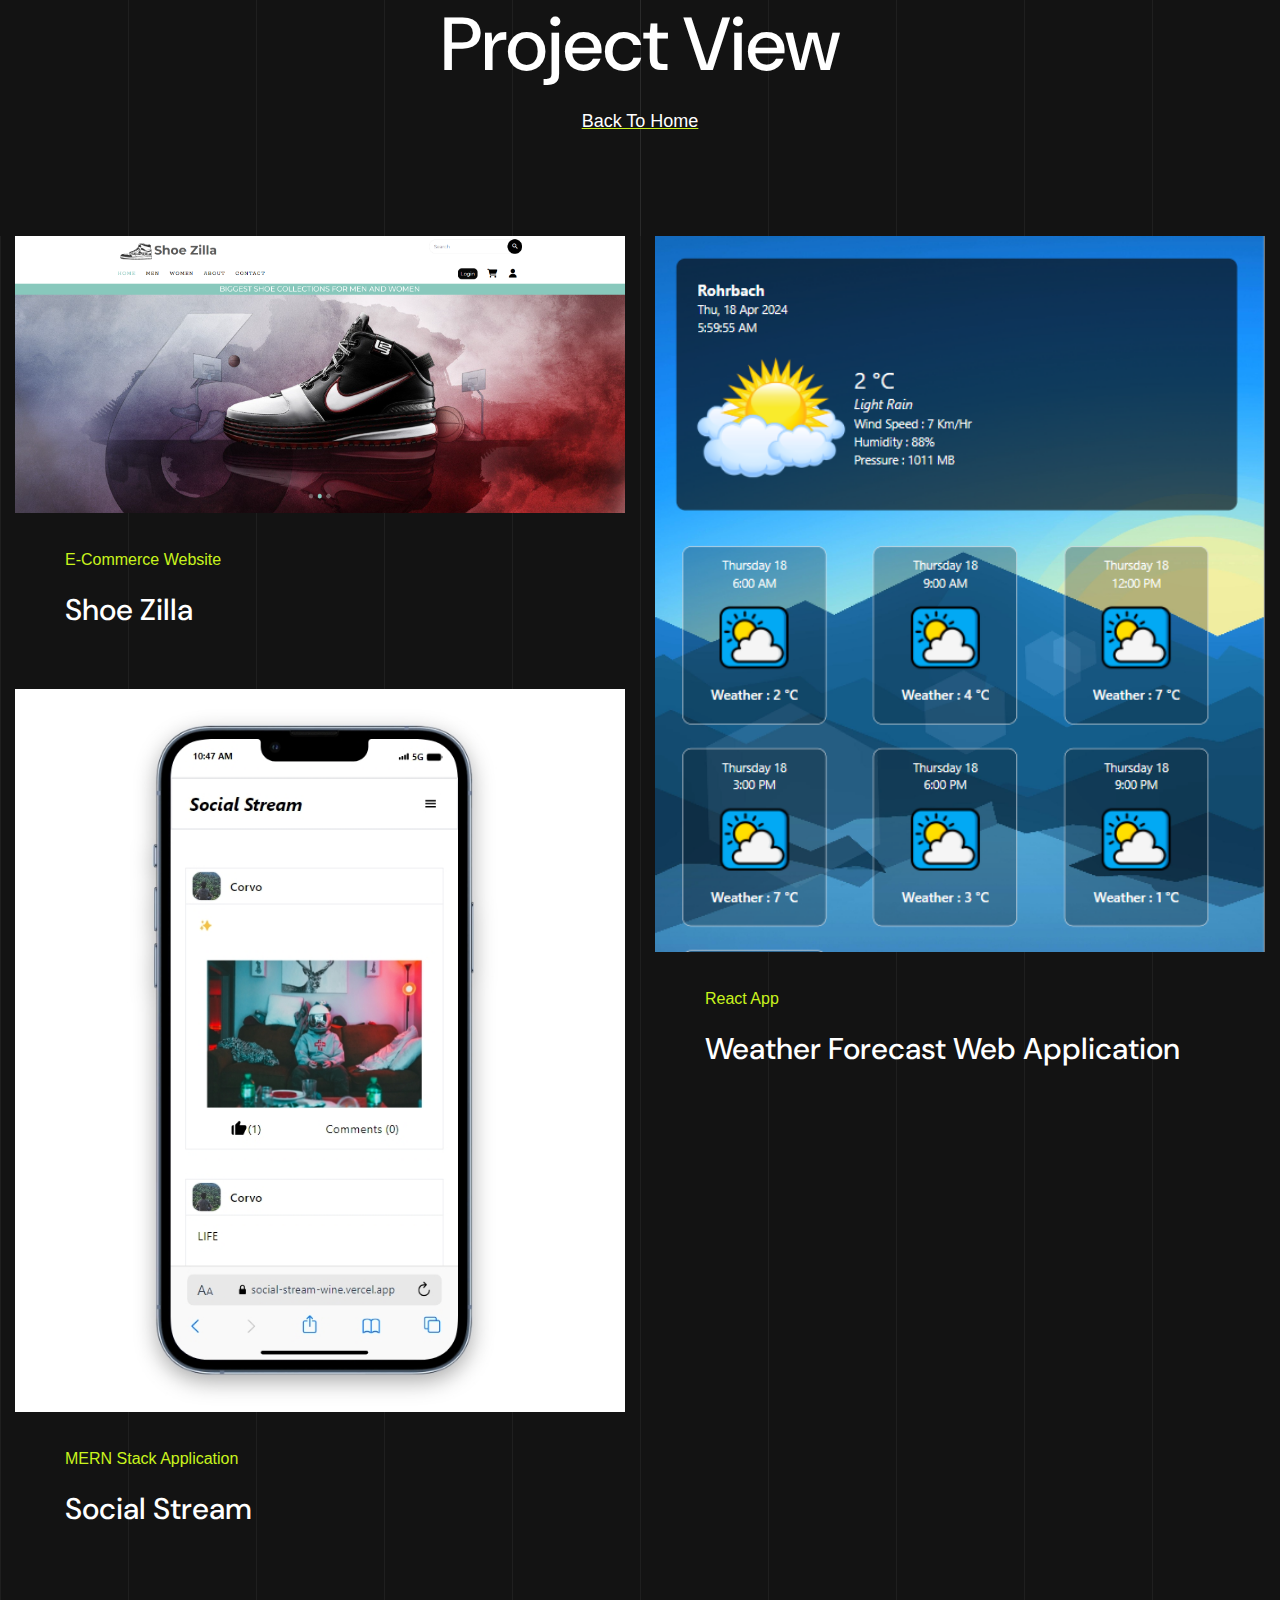
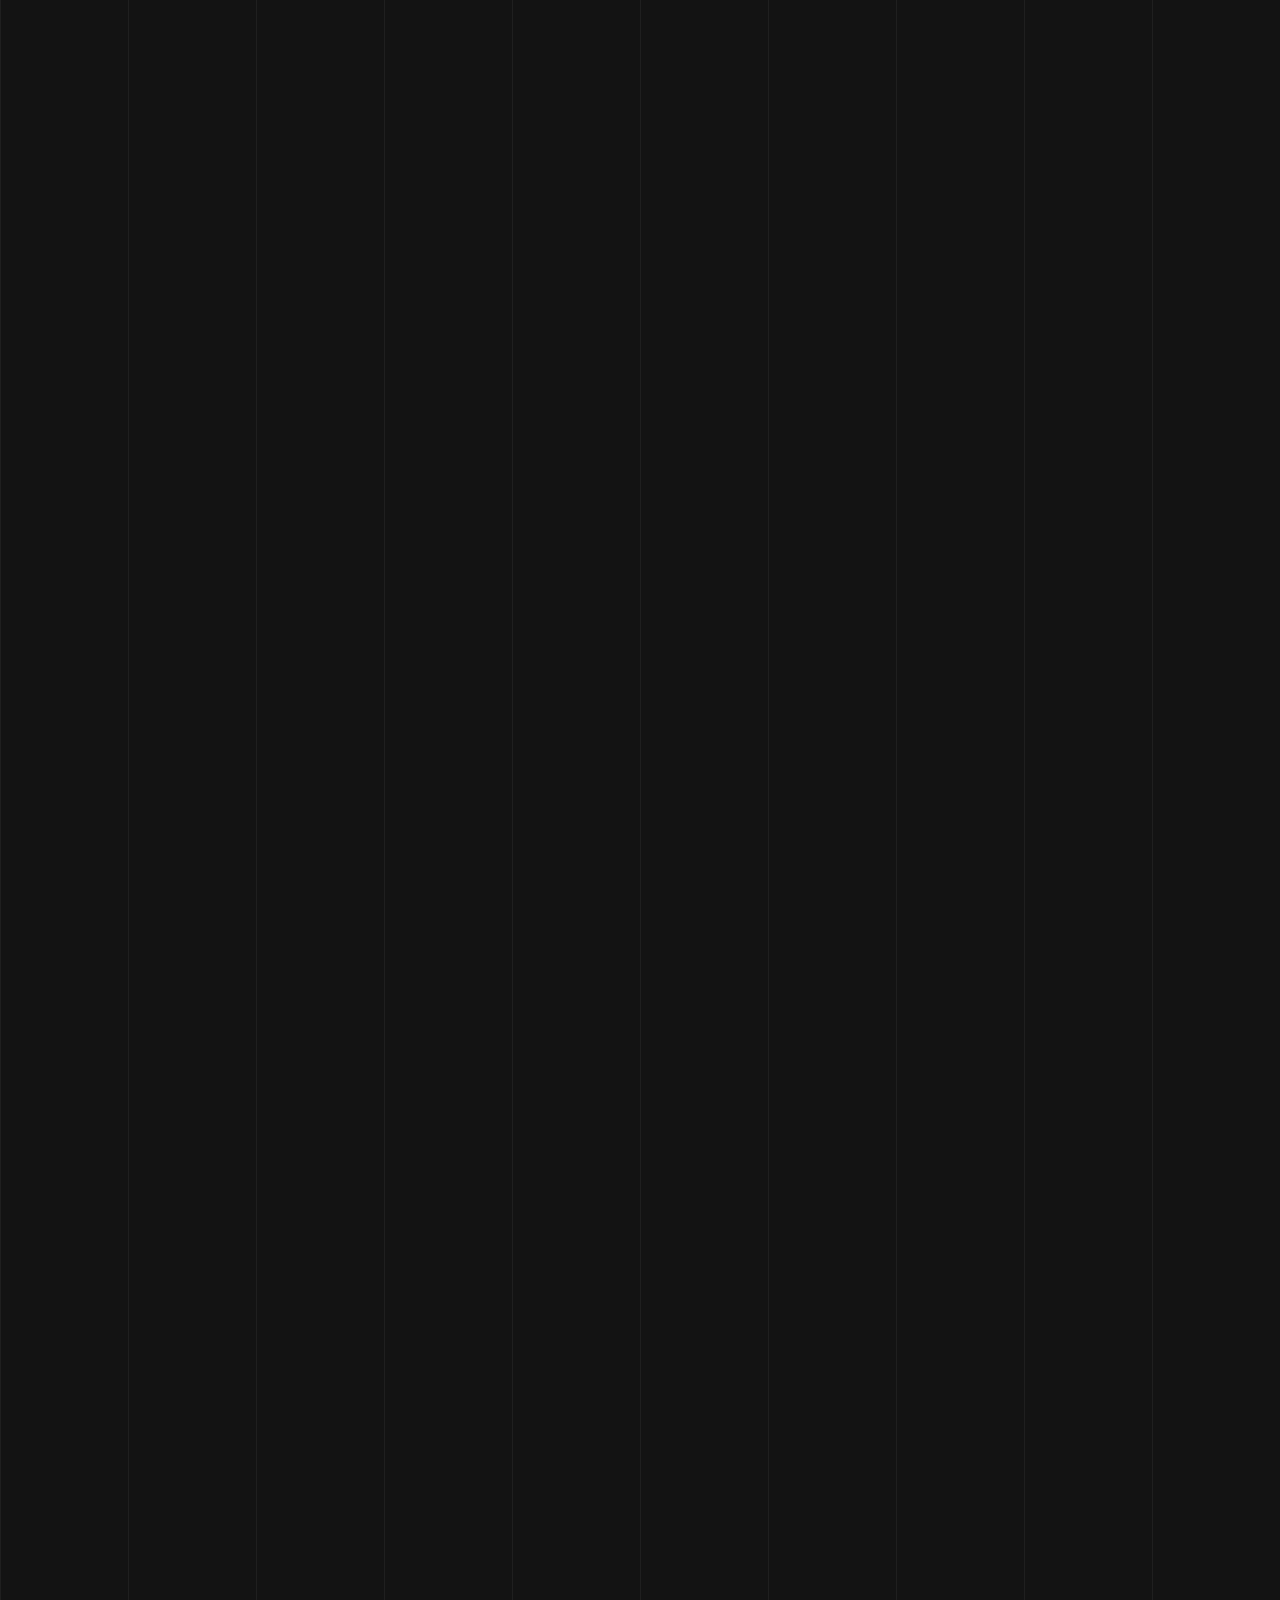
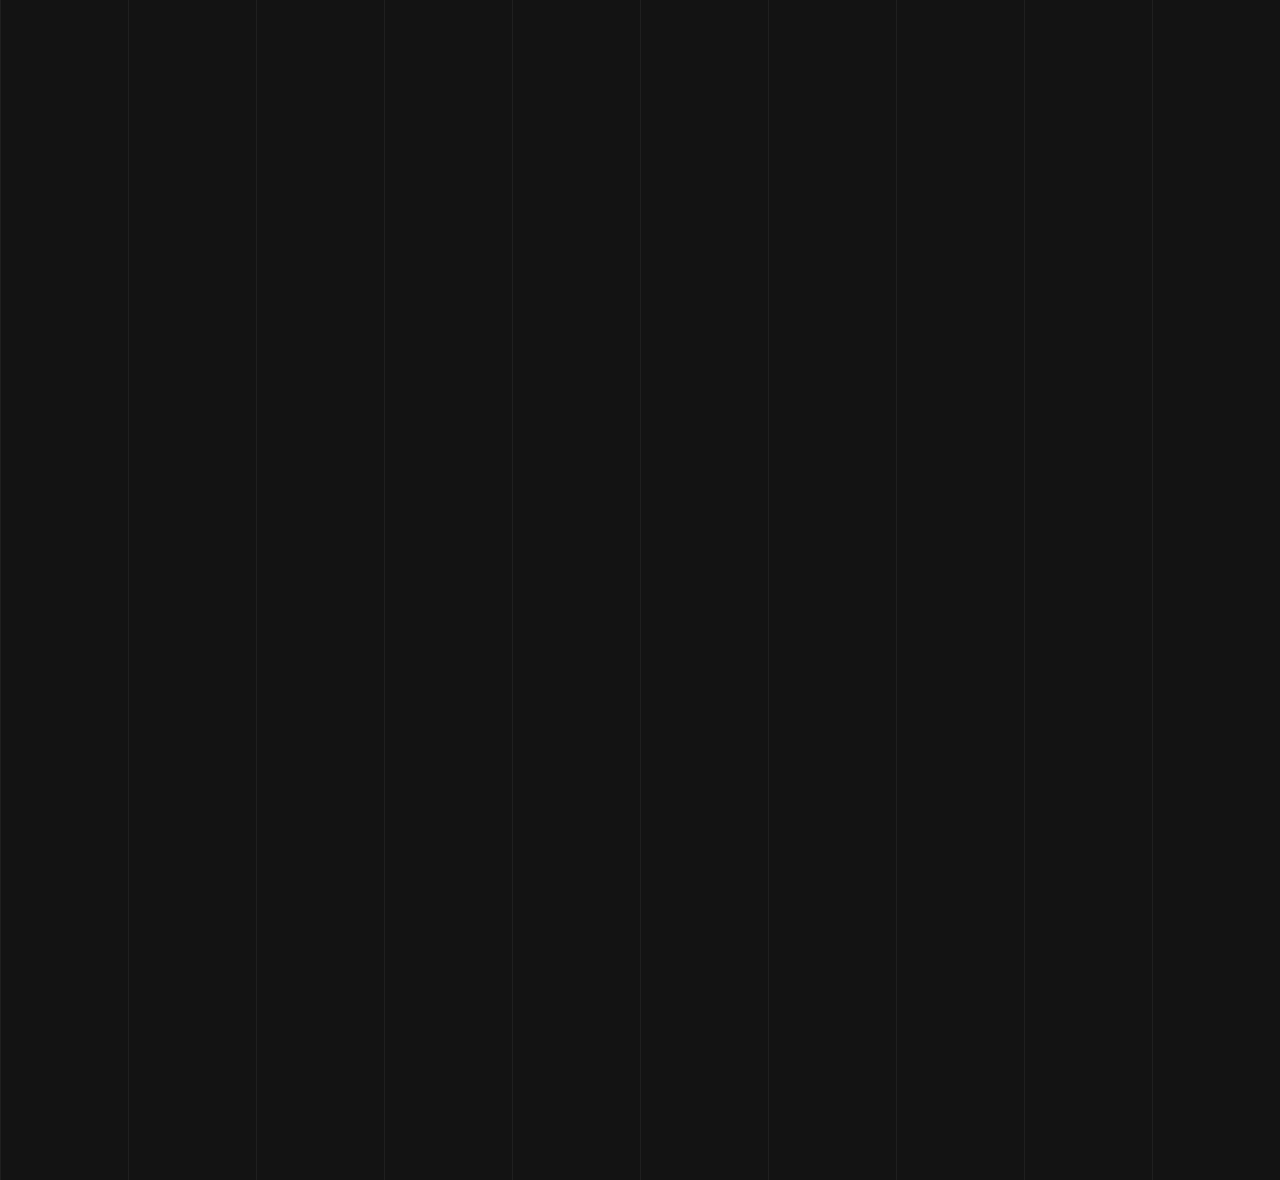
==== projects.html @ 7943ff5e "initial" ====
<!DOCTYPE html>
<html lang="zxx">


<head>
    <!-- Required meta tags -->
    <meta charset="utf-8">
    <meta name="description" content="">
    <meta http-equiv="X-UA-Compatible" content="IE=edge">
    <meta name="viewport" content="width=device-width, initial-scale=1, shrink-to-fit=no">

    <!-- Title -->
    <title>Projects</title>
    <!-- Favicon Icon -->
    <link rel="shortcut icon" href="assets/images/favicon.png" type="image/x-icon">
    
    <!-- Flaticon -->
    <link rel="stylesheet" href="assets/css/flaticon.min.css">
    <!-- Font Awesome -->
    <link rel="stylesheet" href="assets/css/fontawesome-5.14.0.min.css">
    <!-- Bootstrap -->
    <link rel="stylesheet" href="assets/css/bootstrap.min.css">
    <!-- Nice Select -->
    <link rel="stylesheet" href="assets/css/nice-select.min.css">
    <!-- Animate -->
    <link rel="stylesheet" href="assets/css/animate.min.css">
    <!-- Slick -->
    <link rel="stylesheet" href="assets/css/slick.min.css">
    <!-- Main Style -->
    <link rel="stylesheet" href="assets/css/style.css">
    
</head>
<body id="top" class="home-one">
    <div class="page-wrapper">
        <!-- Page Banner Start -->
        <section class="page-banner-area rpt-140 pb-100 rpb-60 rel z-1 text-center">
            <div class="container">
                <div class="banner-inner text-white">
                    <h1 class="page-title wow fadeInUp delay-0-2s">Project View</h1>
                    <nav aria-label="breadcrumb">
                        <ol class="breadcrumb justify-content-center wow fadeInUp delay-0-4s">
                           
                            <li class="breadcrumb-item active"><a href="index.html">Back To Home</a></li>
                        </ol>
                    </nav>
                </div>
            </div>
            <div class="bg-lines">
               <span></span><span></span>
               <span></span><span></span>
               <span></span><span></span>
               <span></span><span></span>
               <span></span><span></span>
            </div>
        </section>
        <!-- Page Banner End -->
        
        
        <!-- Projects Area start -->
        <section class="projects-area pb-130 rpb-100 rel z-1">
            <div class="container">
                <div class="row project-masonry-active">
                    <div class="col-lg-6 item branding development">
                        <div class="project-item style-two wow fadeInUp delay-0-2s">
                            <div class="project-image">
                                <img src="assets/images/projects/shoezilla.png" alt="Project">
                                <a href="https://shoezilla.shop/" class="details-btn"><i class="far fa-arrow-right"></i></a>
                            </div>
                            <div class="project-content">
                                <span class="sub-title">E-Commerce Website</span>
                                <h3><a href="https://shoezilla.shop/">Shoe Zilla</a></h3>
                            </div>
                        </div>
                    </div>
                    <div class="col-lg-6 item design marketing graphics">
                        <div class="project-item style-two wow fadeInUp delay-0-4s">
                            <div class="project-image">
                                <img src="assets/images/projects/weather.png" alt="Project">
                                <a href="https://react-weather-app-xi-vite.vercel.app/" class="details-btn"><i class="far fa-arrow-right"></i></a>
                            </div>
                            <div class="project-content">
                                <span class="sub-title">React App</span>
                                <h3><a href="https://react-weather-app-xi-vite.vercel.app/">Weather Forecast Web Application</a></h3>
                            </div>
                        </div>
                    </div>
                    <div class="col-lg-6 item development graphics">
                        <div class="project-item style-two wow fadeInUp delay-0-2s">
                            <div class="project-image">
                                <img src="assets/images/projects/social.jpeg" alt="Project">
                                <a href="https://social-stream-wine.vercel.app/" class="details-btn"><i class="far fa-arrow-right"></i></a>
                            </div>
                            <div class="project-content">
                                <span class="sub-title">MERN Stack Application</span>
                                <h3><a href="https://social-stream-wine.vercel.app/">Social Stream</a></h3>
                            </div>
                        </div>
                    </div>
                    <div class="col-lg-6 item design development apps">
                        <div class="project-item style-two wow fadeInUp delay-0-4s">
                            <div class="project-image">
                                <img src="assets/images/projects/logo3.png" alt="Project">
                                <a href="https://subhin-tm.github.io/Gamestore/" class="details-btn"><i class="far fa-arrow-right"></i></a>
                            </div>
                            <div class="project-content">
                                <span class="sub-title">Own Static Website</span>
                                <h3><a href="https://subhin-tm.github.io/Gamestore/">GAME STORE</a></h3>
                            </div>
                        </div>
                    </div>
                    <div class="col-lg-6 item branding marketing graphics">
                        <div class="project-item style-two wow fadeInUp delay-0-2s">
                            <div class="project-image">
                                <img src="assets/images/projects/triumph.webp" alt="Project">
                                <a href="https://subhin-tm.github.io/Triumph/" class="details-btn"><i class="far fa-arrow-right"></i></a>
                            </div>
                            <div class="project-content">
                                <span class="sub-title">Static Web Design</span>
                                <h3><a href="https://subhin-tm.github.io/Triumph/">TRUIMPH MOTORCYCLE</a></h3>
                            </div>
                        </div>
                    </div>
                    <div class="col-lg-6 item design marketing apps">
                        <div class="project-item style-two wow fadeInUp delay-0-4s">
                            <div class="project-image">
                                <img src="assets/images/projects/unibic_2.jpg" alt="Project">
                                <a href="https://subhin-tm.github.io/Unibic/" class="details-btn"><i class="far fa-arrow-right"></i></a>
                            </div>
                            <div class="project-content">
                                <span class="sub-title">Responsive Web Design</span>
                                <h3><a href="https://subhin-tm.github.io/Unibic/">UNIBIC</a></h3>
                            </div>
                        </div>
                    </div>
                    <div class="col-lg-6 item design marketing apps">
                        <div class="project-item style-two wow fadeInUp delay-0-4s">
                            <div class="project-image">
                                <img src="assets/images/projects/ubisoft.webp" alt="Project">
                                <a href="https://subhin-tm.github.io/Ubisoft/" class="details-btn"><i class="far fa-arrow-right"></i></a>
                            </div>
                            <div class="project-content">
                                <span class="sub-title">Static Web Design</span>
                                <h3><a href="https://subhin-tm.github.io/Ubisoft/">UBISOFT</a></h3>
                            </div>
                        </div>
                    </div>
                    <div class="col-lg-6 item design marketing apps">
                        <div class="project-item style-two wow fadeInUp delay-0-4s">
                            <div class="project-image">
                                <img src="assets/images/projects/hero logo.gif" alt="Project">
                                <a href="https://subhin-tm.github.io/Heromotocorp/" class="details-btn"><i class="far fa-arrow-right"></i></a>
                            </div>
                            <div class="project-content">
                                <span class="sub-title">Static Web Design</span>
                                <h3><a href="https://subhin-tm.github.io/Heromotocorp/">HERO MOTOCORP</a></h3>
                            </div>
                        </div>
                    </div>
                    <div class="col-lg-6 item design marketing apps">
                        <div class="project-item style-two wow fadeInUp delay-0-4s">
                            <div class="project-image">
                                <img src="assets/images/projects/uncle john banner.jpg" alt="Project">
                                <a href="https://subhin-tm.github.io/UncleJohn/" class="details-btn"><i class="far fa-arrow-right"></i></a>
                            </div>
                            <div class="project-content">
                                <span class="sub-title">Responsive Web Design</span>
                                <h3><a href="https://subhin-tm.github.io/UncleJohn/">UNCLE JOHN ICECREAMS</a></h3>
                            </div>
                        </div>
                    </div>
                    <div class="col-lg-6 item design marketing apps">
                        <div class="project-item style-two wow fadeInUp delay-0-4s">
                            <div class="project-image">
                                <img src="assets/images/projects/watch set.webp" alt="Project">
                                <a href="https://subhin-tm.github.io/Pebble/" class="details-btn"><i class="far fa-arrow-right"></i></a>
                            </div>
                            <div class="project-content">
                                <span class="sub-title">Static Web Design</span>
                                <h3><a href="https://subhin-tm.github.io/Pebble/">PEBBLE</a></h3>
                            </div>
                        </div>
                    </div>
                    <div class="col-lg-6 item design marketing apps">
                        <div class="project-item style-two wow fadeInUp delay-0-4s">
                            <div class="project-image">
                                <img src="assets/images/projects/calculator.jpeg" alt="Project">
                                <a href="https://subhin-tm.github.io/Income-Expense-Calculator/" class="details-btn"><i class="far fa-arrow-right"></i></a>
                            </div>
                            <div class="project-content">
                                <span class="sub-title">Javascript Application</span>
                                <h3><a href="https://subhin-tm.github.io/Income-Expense-Calculator/">Income Expense Calculator</a></h3>
                            </div>
                        </div>
                    </div>
                    <div class="col-lg-6 item design marketing apps">
                        <div class="project-item style-two wow fadeInUp delay-0-4s">
                            <div class="project-image">
                                <img src="assets/images/projects/car.jpeg" alt="Project">
                                <a href="https://subhin-tm.github.io/Moving-Car-Animation/" class="details-btn"><i class="far fa-arrow-right"></i></a>
                            </div>
                            <div class="project-content">
                                <span class="sub-title">CSS Keyframe Sample</span>
                                <h3><a href="https://subhin-tm.github.io/Moving-Car-Animation/">Moving Car Animation</a></h3>
                            </div>
                        </div>
                    </div>
                    <div class="col-lg-6 item design marketing apps">
                        <div class="project-item style-two wow fadeInUp delay-0-4s">
                            <div class="project-image">
                                <img src="assets/images/projects/Game.jpg" alt="Project">
                                <a href="https://subhin-tm.github.io/MemoryGame/" class="details-btn"><i class="far fa-arrow-right"></i></a>
                            </div>
                            <div class="project-content">
                                <span class="sub-title">DOM App</span>
                                <h3><a href="https://subhin-tm.github.io/MemoryGame/">Image Mapping Game </a></h3>
                            </div>
                        </div>
                    </div>
                    
                </div>
                <div class="project-btn text-center wow fadeInUp delay-0-2s">
                    <a href="#top" class="theme-btn"><i style="font-size:xx-large; padding-right: 2px;" class="fas fa-angle-double-up"></i></a>
                   
                </div>
            </div>
            <div class="bg-lines">
               <span></span><span></span>
               <span></span><span></span>
               <span></span><span></span>
               <span></span><span></span>
               <span></span><span></span>
            </div>
        </section>
        <!-- Projects Area end -->
        
    </div>
    <!--End pagewrapper-->
   
    
    <!-- Jquery -->
    <script data-cfasync="false" src="../../cdn-cgi/scripts/5c5dd728/cloudflare-static/email-decode.min.js"></script><script src="assets/js/jquery-3.6.0.min.js"></script>
    <!-- Bootstrap -->
    <script src="assets/js/bootstrap.min.js"></script>
    <!-- Appear Js -->
    <script src="assets/js/appear.min.js"></script>
    <!-- Slick -->
    <script src="assets/js/slick.min.js"></script>
    <!-- Nice Select -->
    <script src="assets/js/jquery.nice-select.min.js"></script>
    <!-- Image Loader -->
    <script src="assets/js/imagesloaded.pkgd.min.js"></script>
    <!-- Isotope -->
    <script src="assets/js/isotope.pkgd.min.js"></script>
    <!--  WOW Animation -->
    <script src="assets/js/wow.min.js"></script>
    <!-- Custom script -->
    <script src="assets/js/script.js"></script>

</body>


</html>
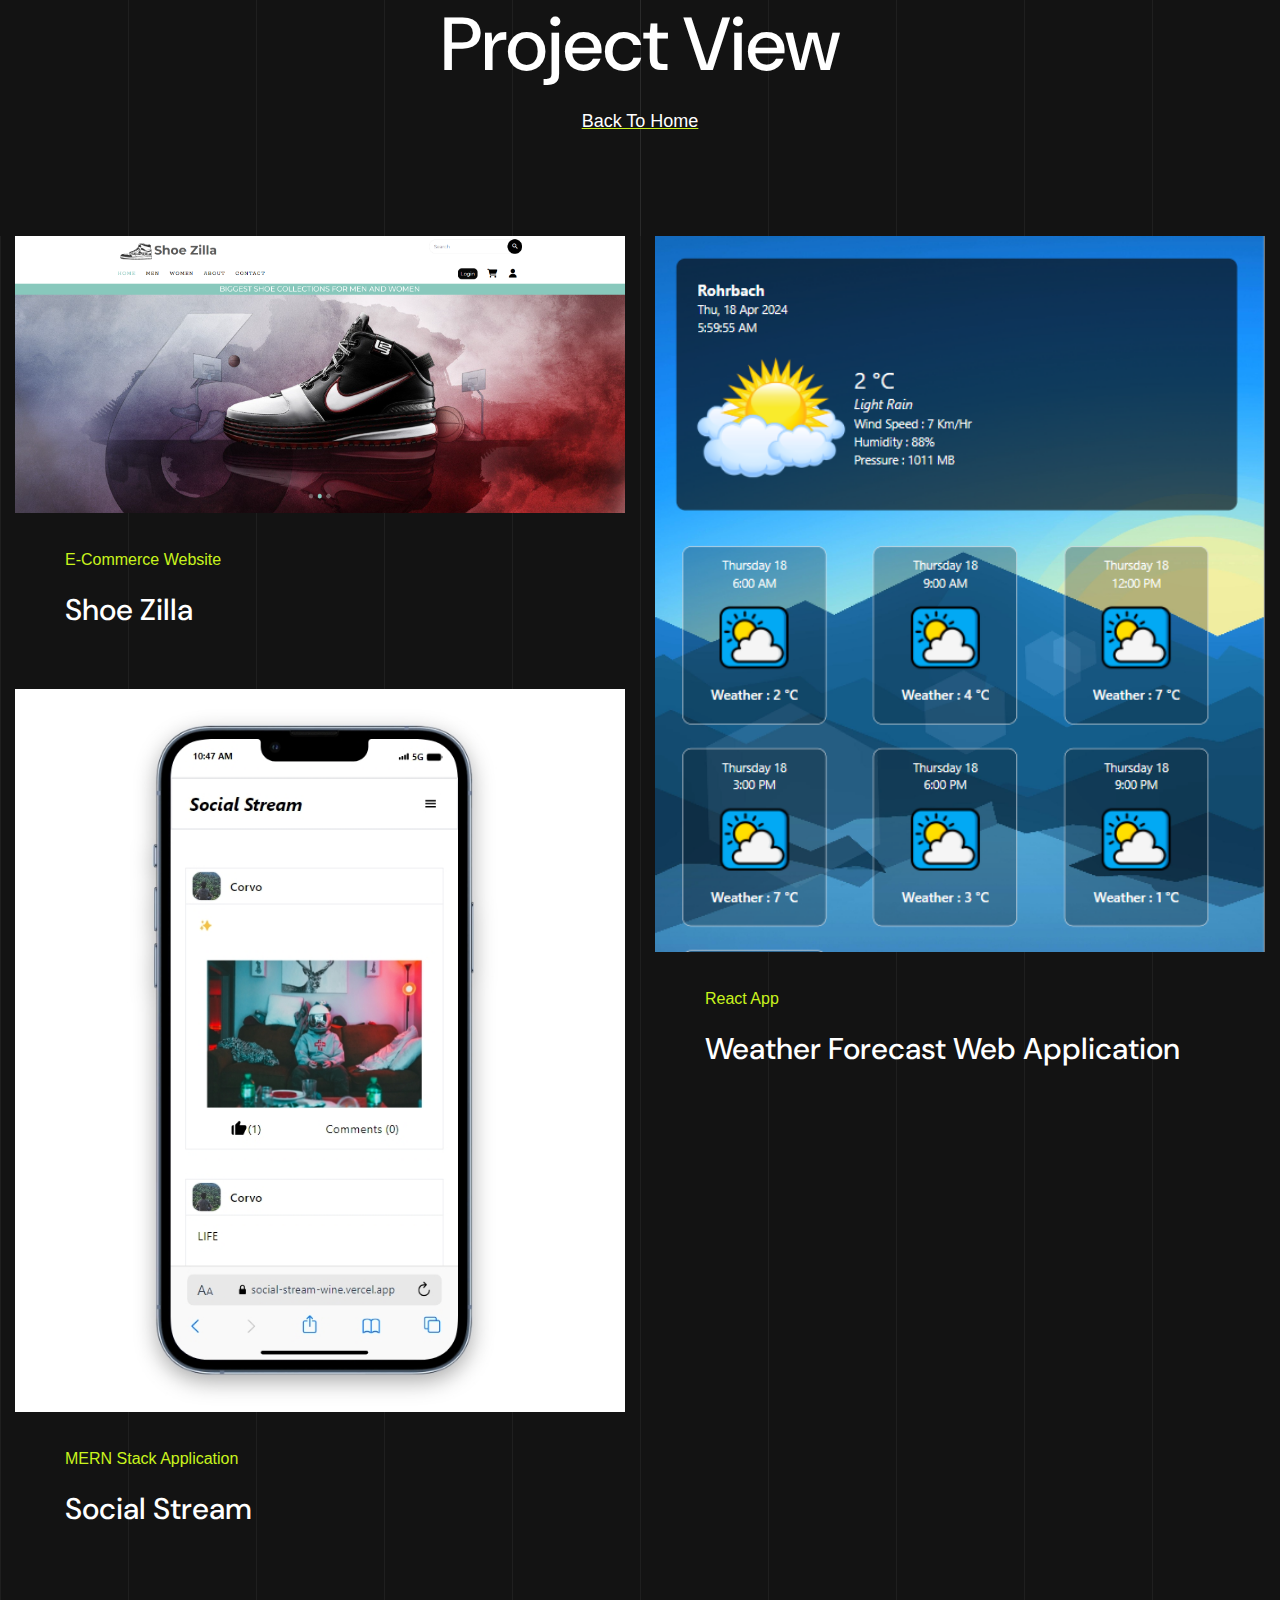
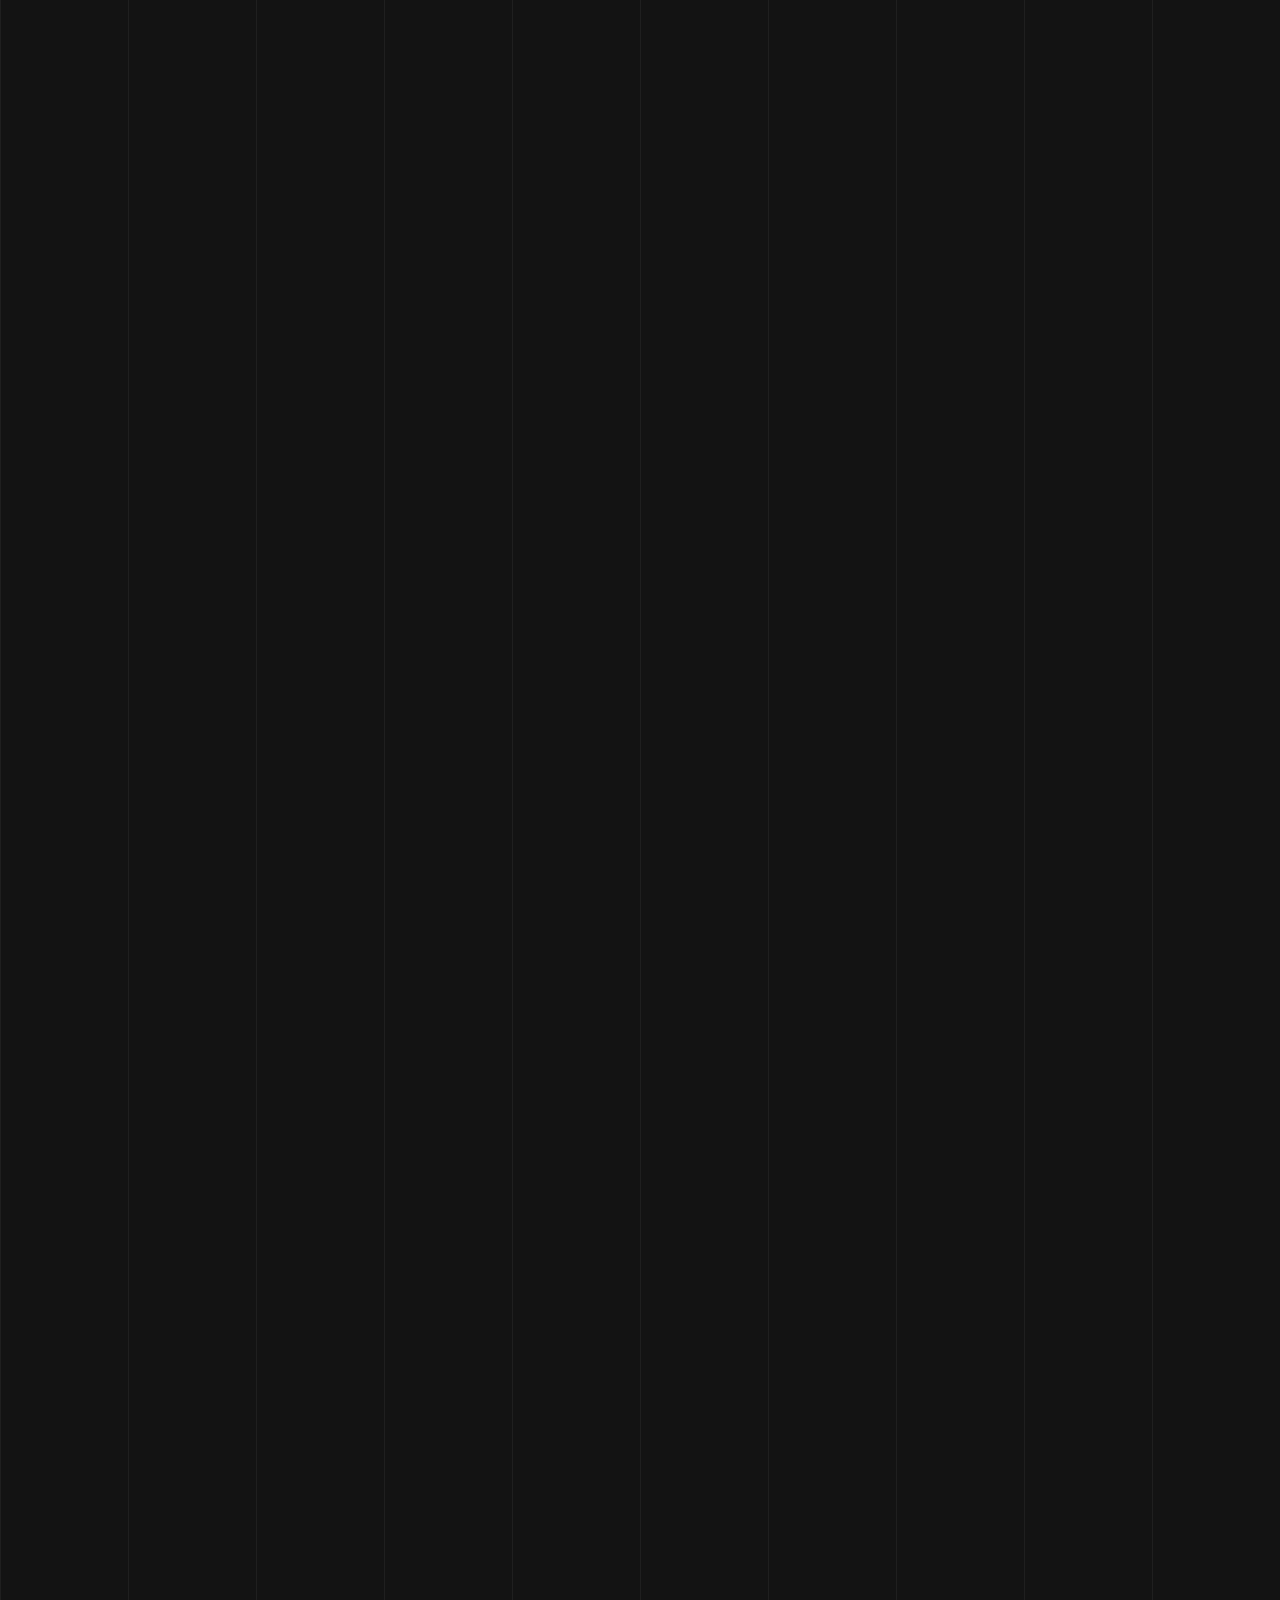
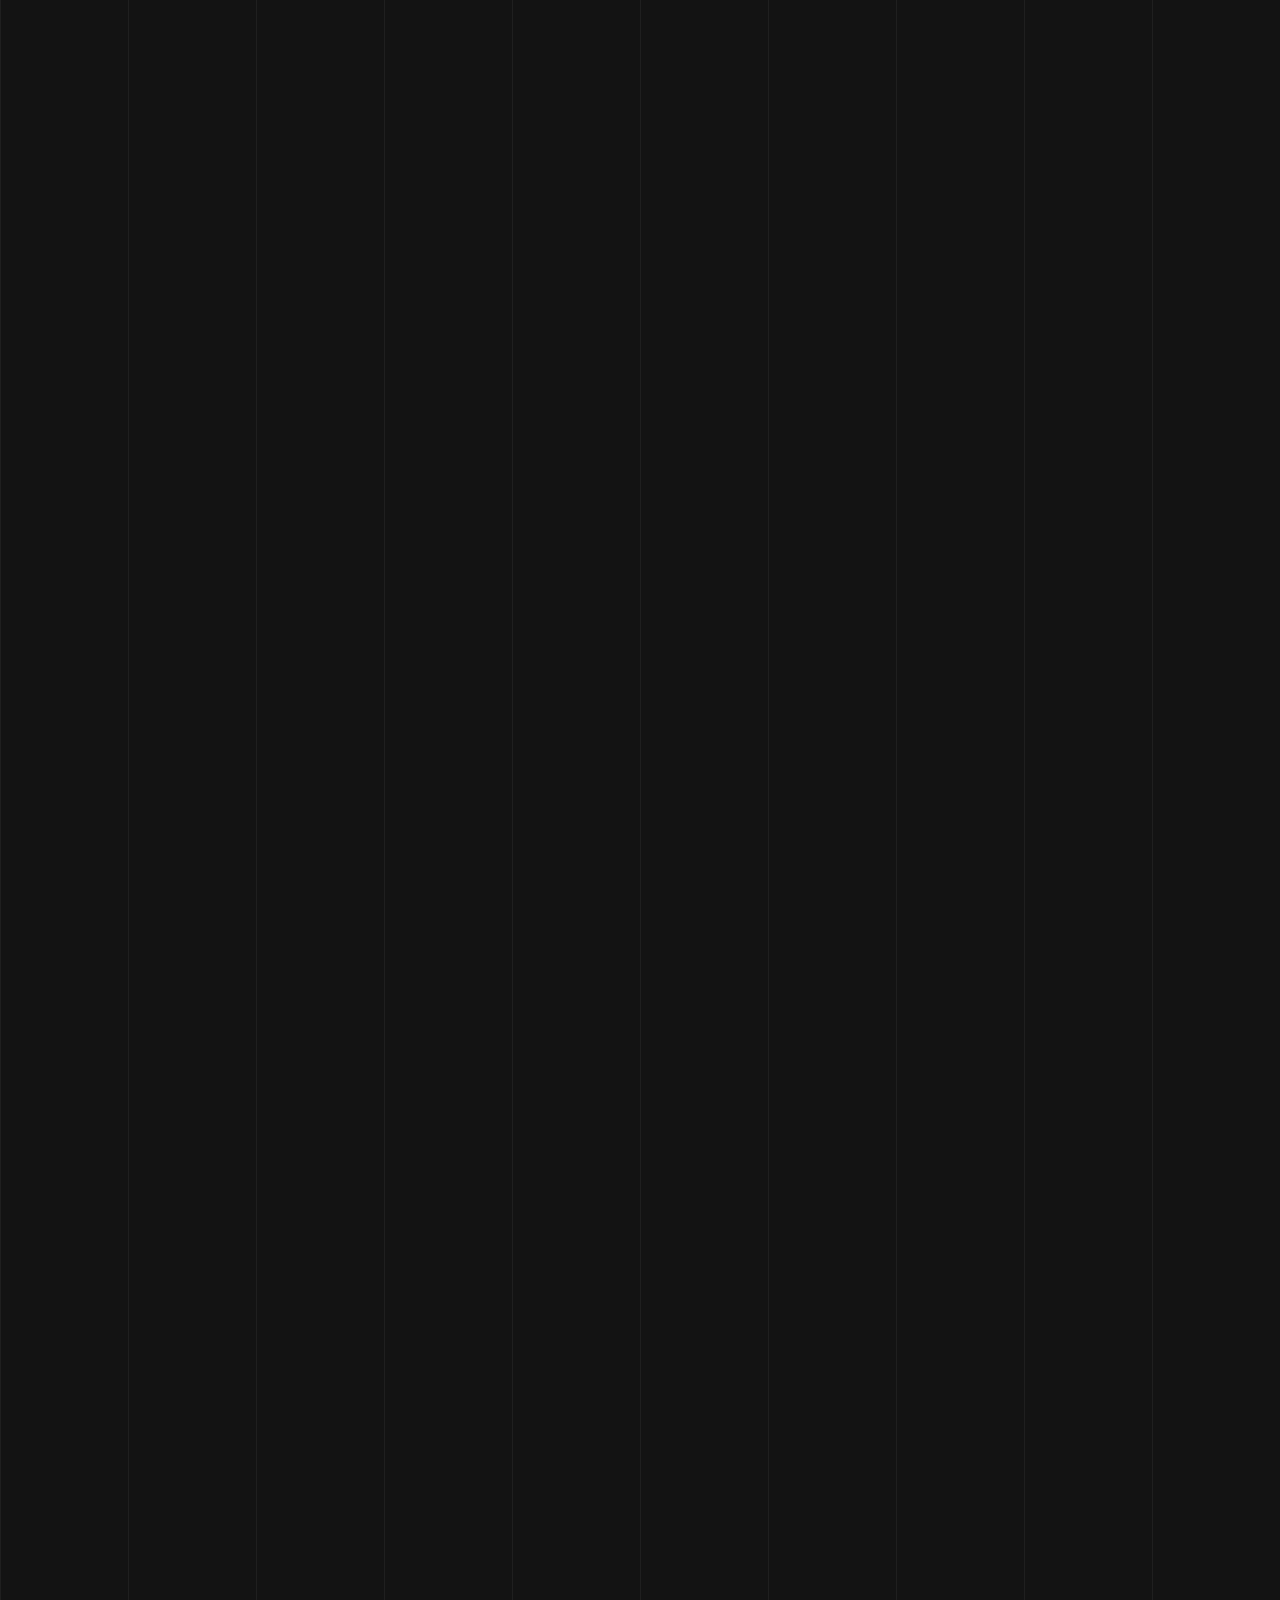
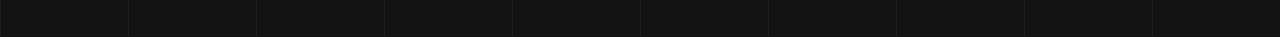
==== commit 80774de9: "added exmedia and todo" ====
--- a/projects.html
+++ b/projects.html
@@ -96,6 +96,20 @@
                             </div>
                         </div>
                     </div>
+
+                    <div class="col-lg-6 item development graphics">
+                        <div class="project-item style-two wow fadeInUp delay-0-2s">
+                            <div class="project-image">
+                                <img src="assets/images/projects/todo.png" alt="Project">
+                                <a href="https://github.com/SUBHIN-TM/React-ToDo-MySQL-Front-End" class="details-btn"><i class="far fa-arrow-right"></i></a>
+                            </div>
+                            <div class="project-content">
+                                <span class="sub-title">React With TypeScript In MySQL </span>
+                                <h3><a href="https://github.com/SUBHIN-TM/React-ToDo-MySQL-Back-End">To Do App</a></h3>
+                            </div>
+                        </div>
+                    </div>
+
                     <div class="col-lg-6 item design development apps">
                         <div class="project-item style-two wow fadeInUp delay-0-4s">
                             <div class="project-image">
@@ -108,6 +122,20 @@
                             </div>
                         </div>
                     </div>
+
+                    <div class="col-lg-6 item design development apps">
+                        <div class="project-item style-two wow fadeInUp delay-0-4s">
+                            <div class="project-image">
+                                <img src="assets/images/projects/EXMEDIA.png" alt="Project">
+                                <a href="https://ex-media-gold.vercel.app/" class="details-btn"><i class="far fa-arrow-right"></i></a>
+                            </div>
+                            <div class="project-content">
+                                <span class="sub-title">React Static Design For EXMEDIA</span>
+                                <h3><a href="https://github.com/SUBHIN-TM/ExMedia">EXMEDIA</a></h3>
+                            </div>
+                        </div>
+                    </div>
+
                     <div class="col-lg-6 item branding marketing graphics">
                         <div class="project-item style-two wow fadeInUp delay-0-2s">
                             <div class="project-image">
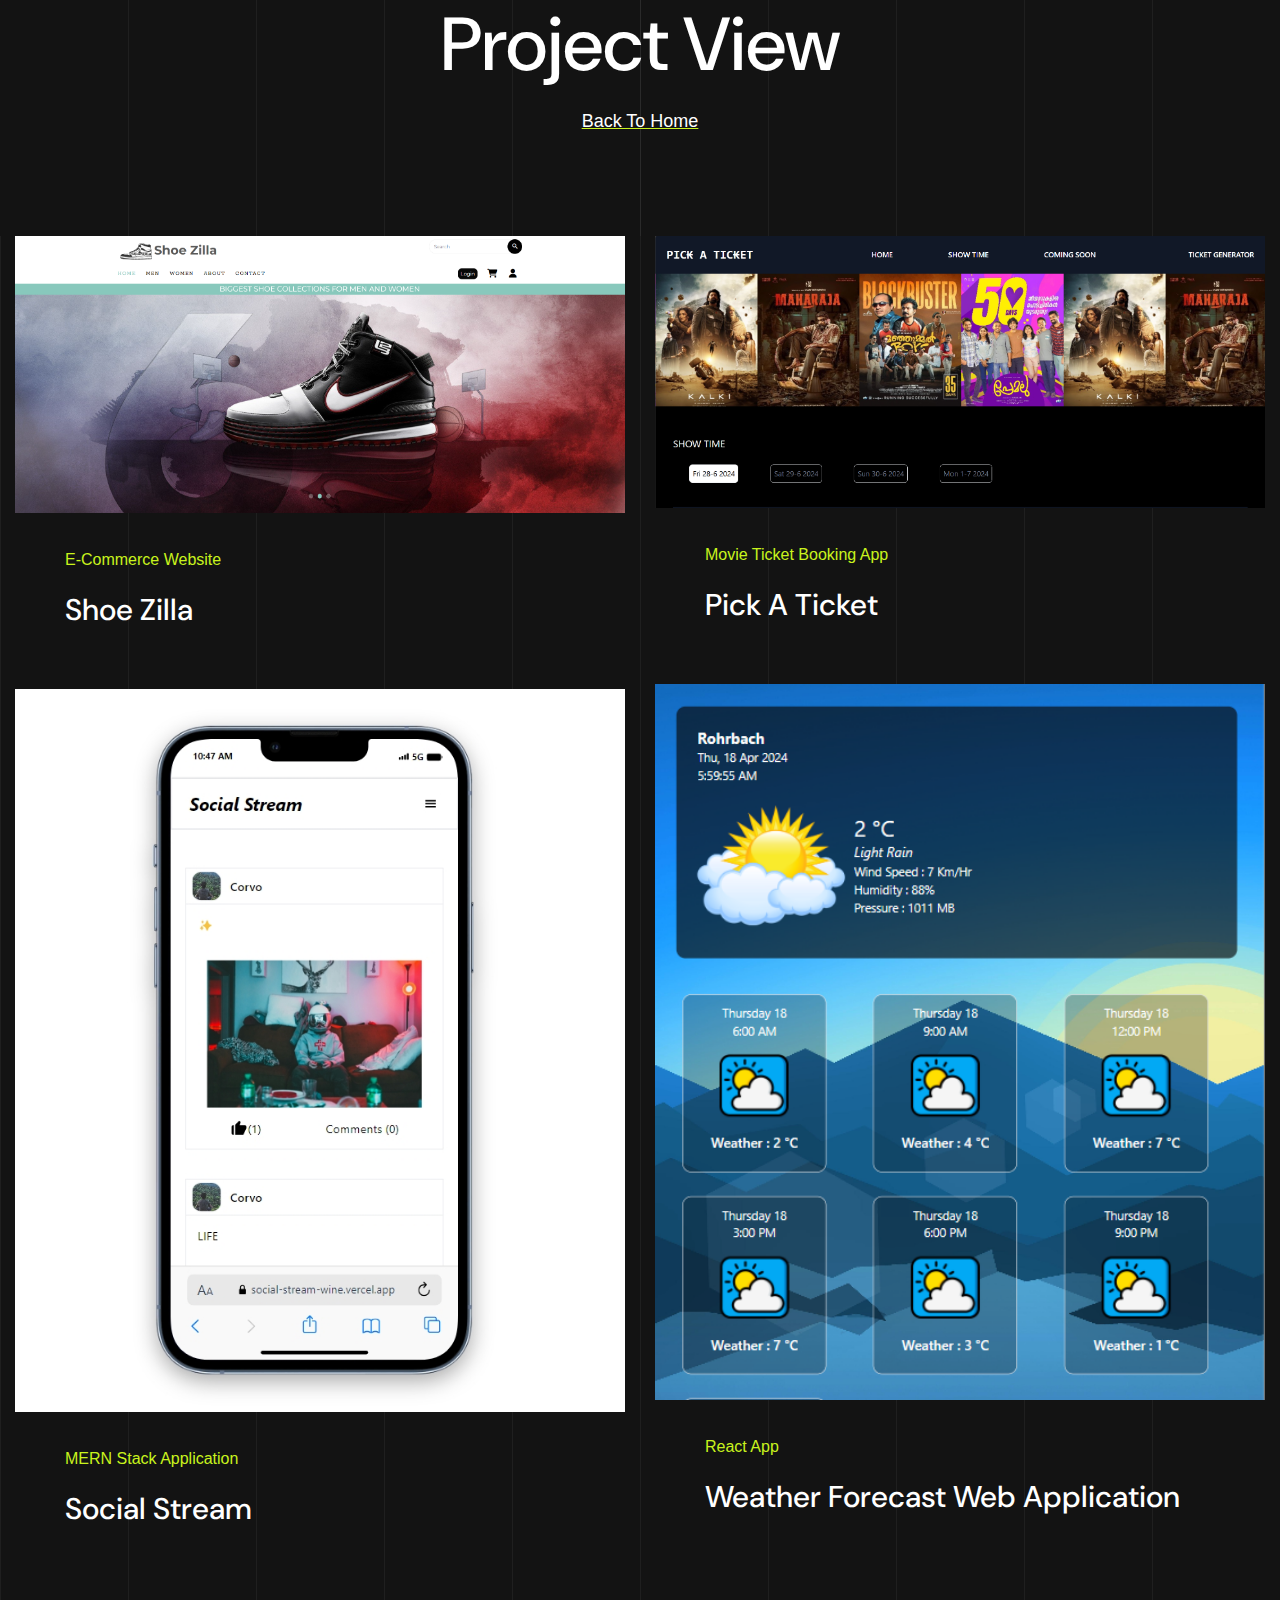
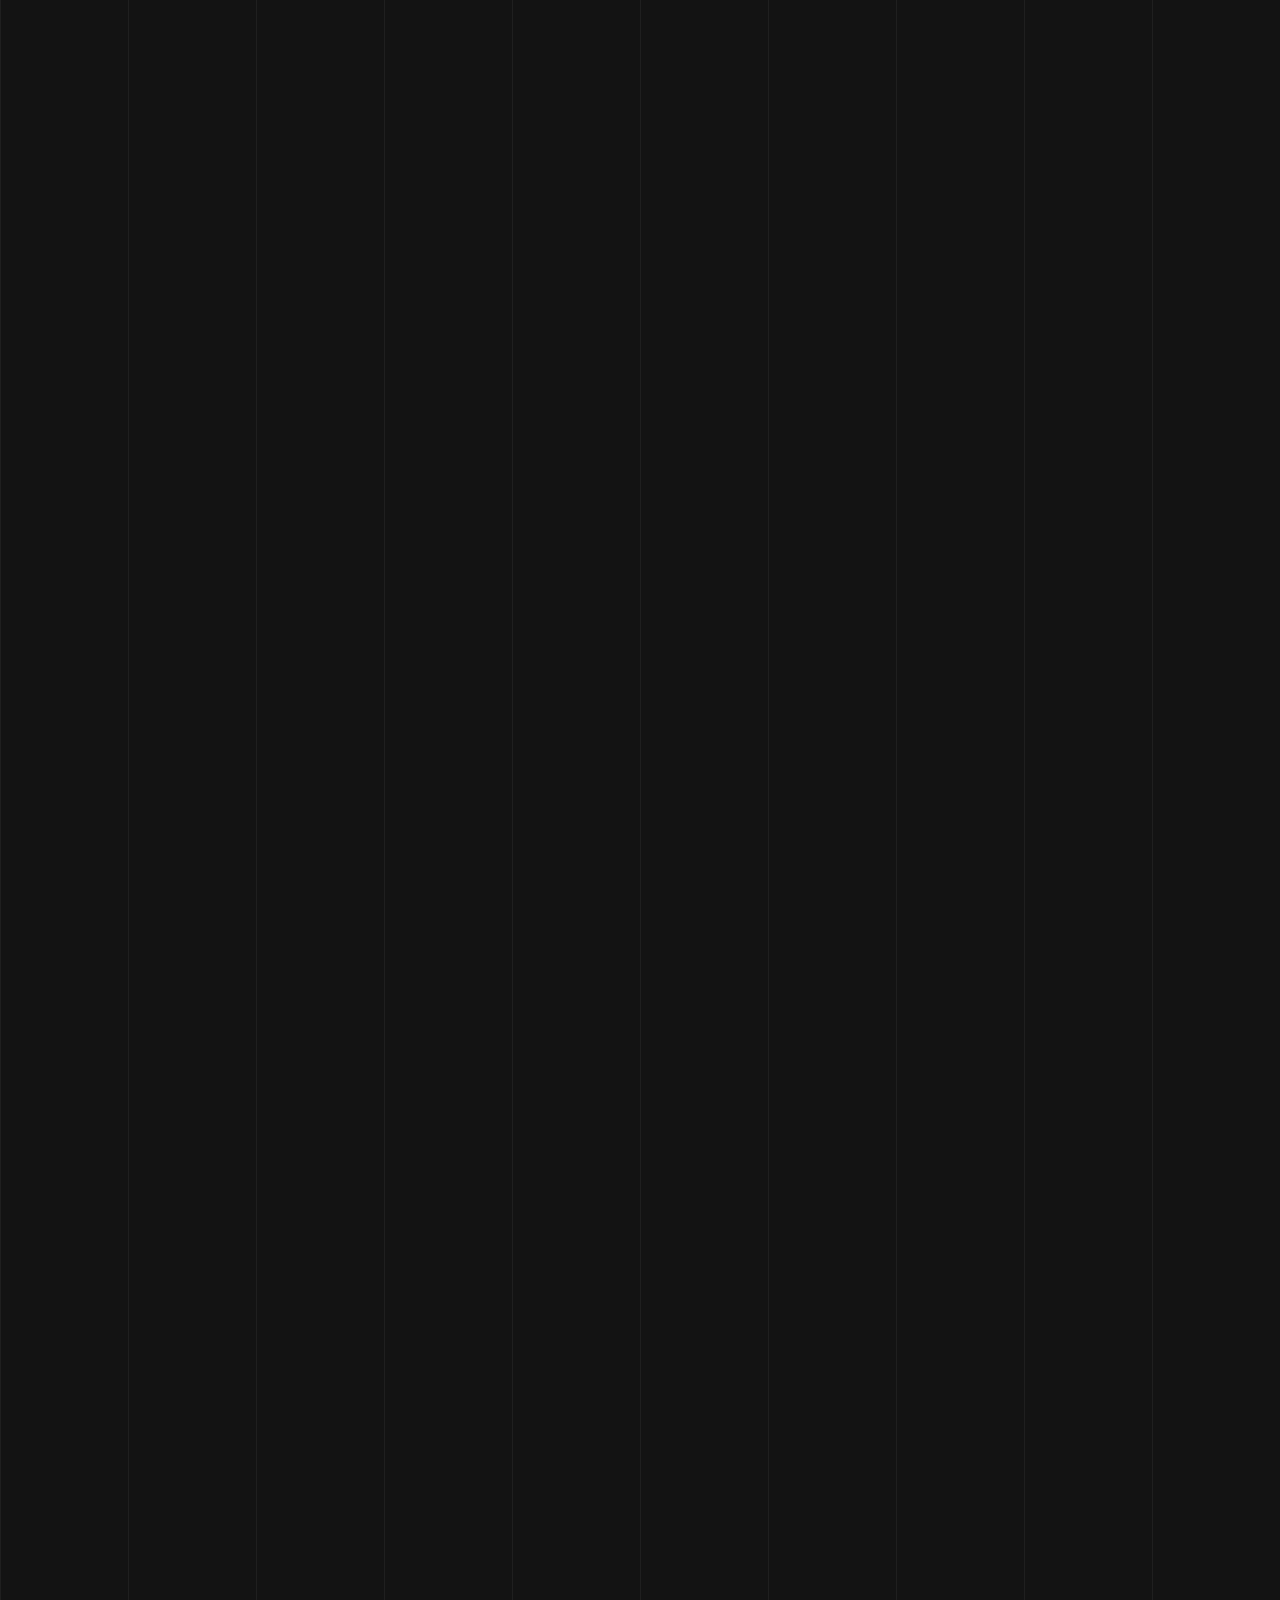
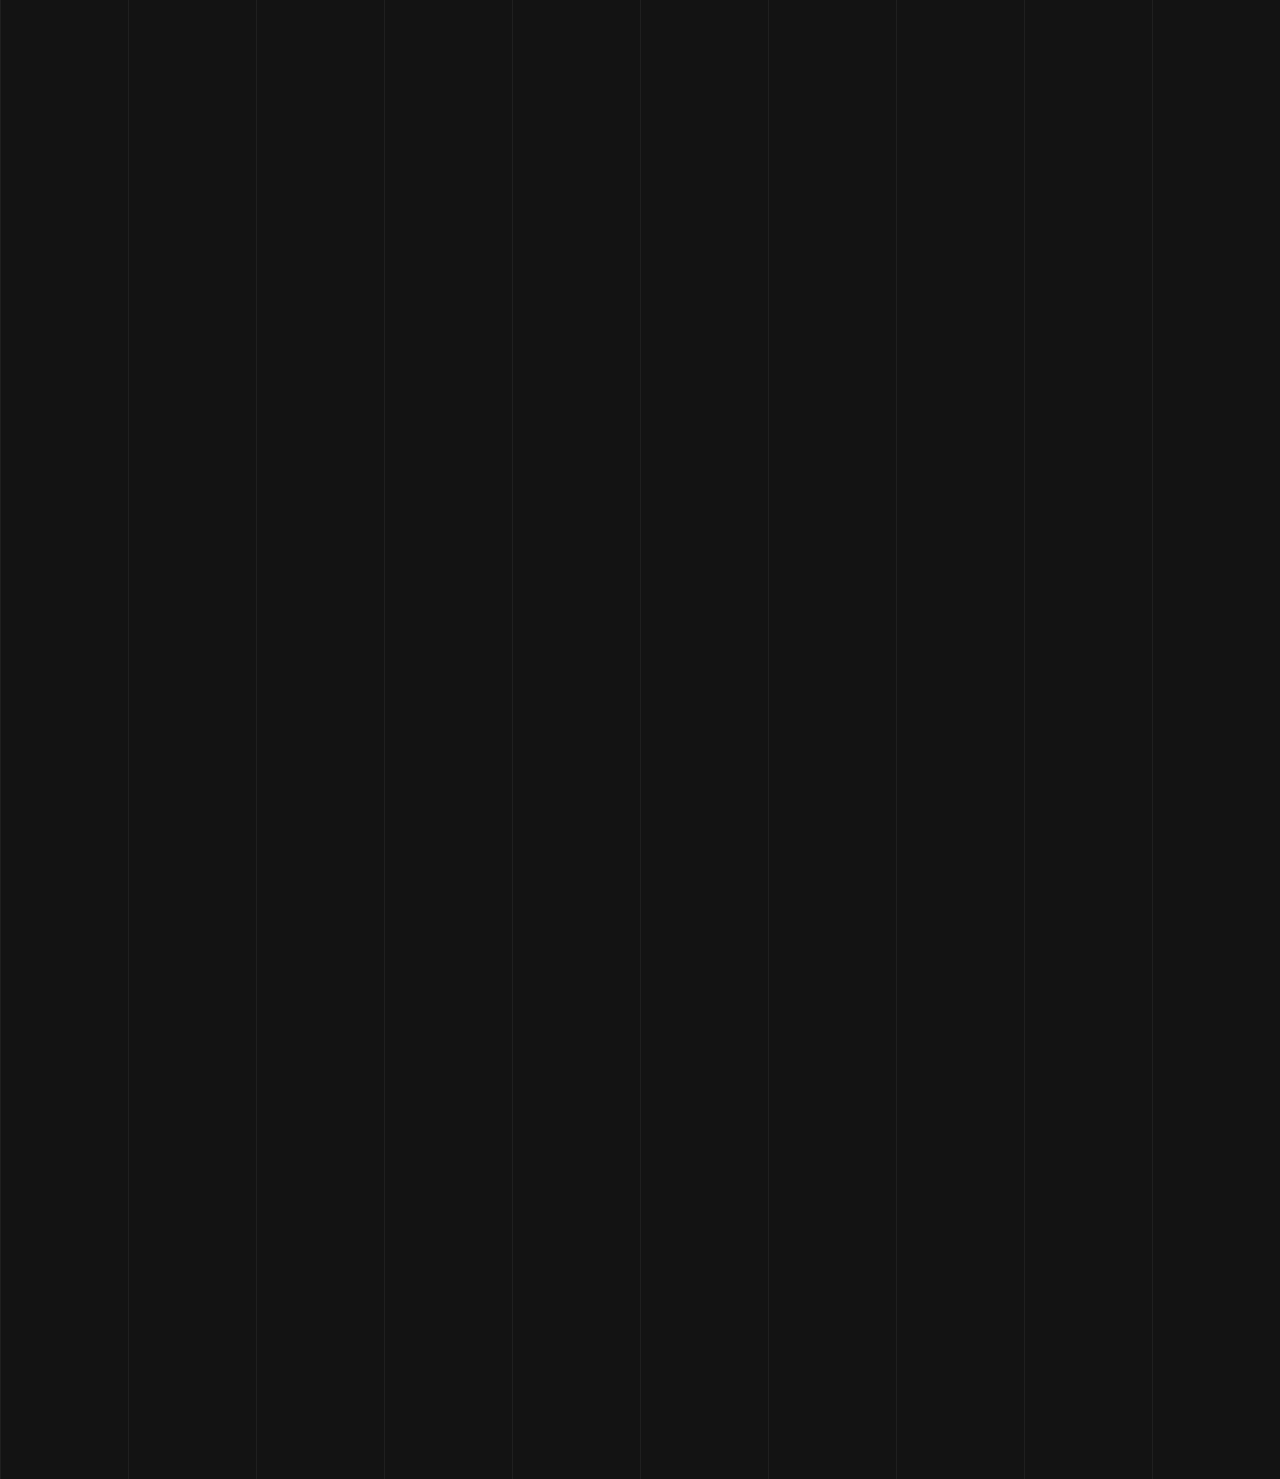
==== commit 1506b40a: "image changed" ====
--- a/projects.html
+++ b/projects.html
@@ -72,6 +72,20 @@
                             </div>
                         </div>
                     </div>
+                    
+                    <div class="col-lg-6 item design marketing graphics">
+                        <div class="project-item style-two wow fadeInUp delay-0-4s">
+                            <div class="project-image">
+                                <img src="assets/images/projects/PICKA.png" alt="Project">
+                                <a href="https://pickaticket.vercel.app/" class="details-btn"><i class="far fa-arrow-right"></i></a>
+                            </div>
+                            <div class="project-content">
+                                <span class="sub-title"> Movie Ticket Booking App</span>
+                                <h3><a href="https://pickaticket.vercel.app/">Pick A Ticket</a></h3>
+                            </div>
+                        </div>
+                    </div>
+
                     <div class="col-lg-6 item design marketing graphics">
                         <div class="project-item style-two wow fadeInUp delay-0-4s">
                             <div class="project-image">
@@ -113,7 +127,7 @@
                     <div class="col-lg-6 item design development apps">
                         <div class="project-item style-two wow fadeInUp delay-0-4s">
                             <div class="project-image">
-                                <img src="assets/images/projects/logo3.png" alt="Project">
+                                <img src="assets/images/projects/gamestore.png" alt="Project">
                                 <a href="https://subhin-tm.github.io/Gamestore/" class="details-btn"><i class="far fa-arrow-right"></i></a>
                             </div>
                             <div class="project-content">
@@ -139,7 +153,7 @@
                     <div class="col-lg-6 item branding marketing graphics">
                         <div class="project-item style-two wow fadeInUp delay-0-2s">
                             <div class="project-image">
-                                <img src="assets/images/projects/triumph.webp" alt="Project">
+                                <img src="assets/images/projects/trium.png" alt="Project">
                                 <a href="https://subhin-tm.github.io/Triumph/" class="details-btn"><i class="far fa-arrow-right"></i></a>
                             </div>
                             <div class="project-content">
@@ -151,7 +165,7 @@
                     <div class="col-lg-6 item design marketing apps">
                         <div class="project-item style-two wow fadeInUp delay-0-4s">
                             <div class="project-image">
-                                <img src="assets/images/projects/unibic_2.jpg" alt="Project">
+                                <img src="assets/images/projects/unibic.png" alt="Project">
                                 <a href="https://subhin-tm.github.io/Unibic/" class="details-btn"><i class="far fa-arrow-right"></i></a>
                             </div>
                             <div class="project-content">
@@ -163,7 +177,7 @@
                     <div class="col-lg-6 item design marketing apps">
                         <div class="project-item style-two wow fadeInUp delay-0-4s">
                             <div class="project-image">
-                                <img src="assets/images/projects/ubisoft.webp" alt="Project">
+                                <img src="assets/images/projects/ubisoft.png" alt="Project">
                                 <a href="https://subhin-tm.github.io/Ubisoft/" class="details-btn"><i class="far fa-arrow-right"></i></a>
                             </div>
                             <div class="project-content">
@@ -175,7 +189,7 @@
                     <div class="col-lg-6 item design marketing apps">
                         <div class="project-item style-two wow fadeInUp delay-0-4s">
                             <div class="project-image">
-                                <img src="assets/images/projects/hero logo.gif" alt="Project">
+                                <img src="assets/images/projects/hero logo.png" alt="Project">
                                 <a href="https://subhin-tm.github.io/Heromotocorp/" class="details-btn"><i class="far fa-arrow-right"></i></a>
                             </div>
                             <div class="project-content">
@@ -199,7 +213,7 @@
                     <div class="col-lg-6 item design marketing apps">
                         <div class="project-item style-two wow fadeInUp delay-0-4s">
                             <div class="project-image">
-                                <img src="assets/images/projects/watch set.webp" alt="Project">
+                                <img src="assets/images/projects/pebble.png" alt="Project">
                                 <a href="https://subhin-tm.github.io/Pebble/" class="details-btn"><i class="far fa-arrow-right"></i></a>
                             </div>
                             <div class="project-content">
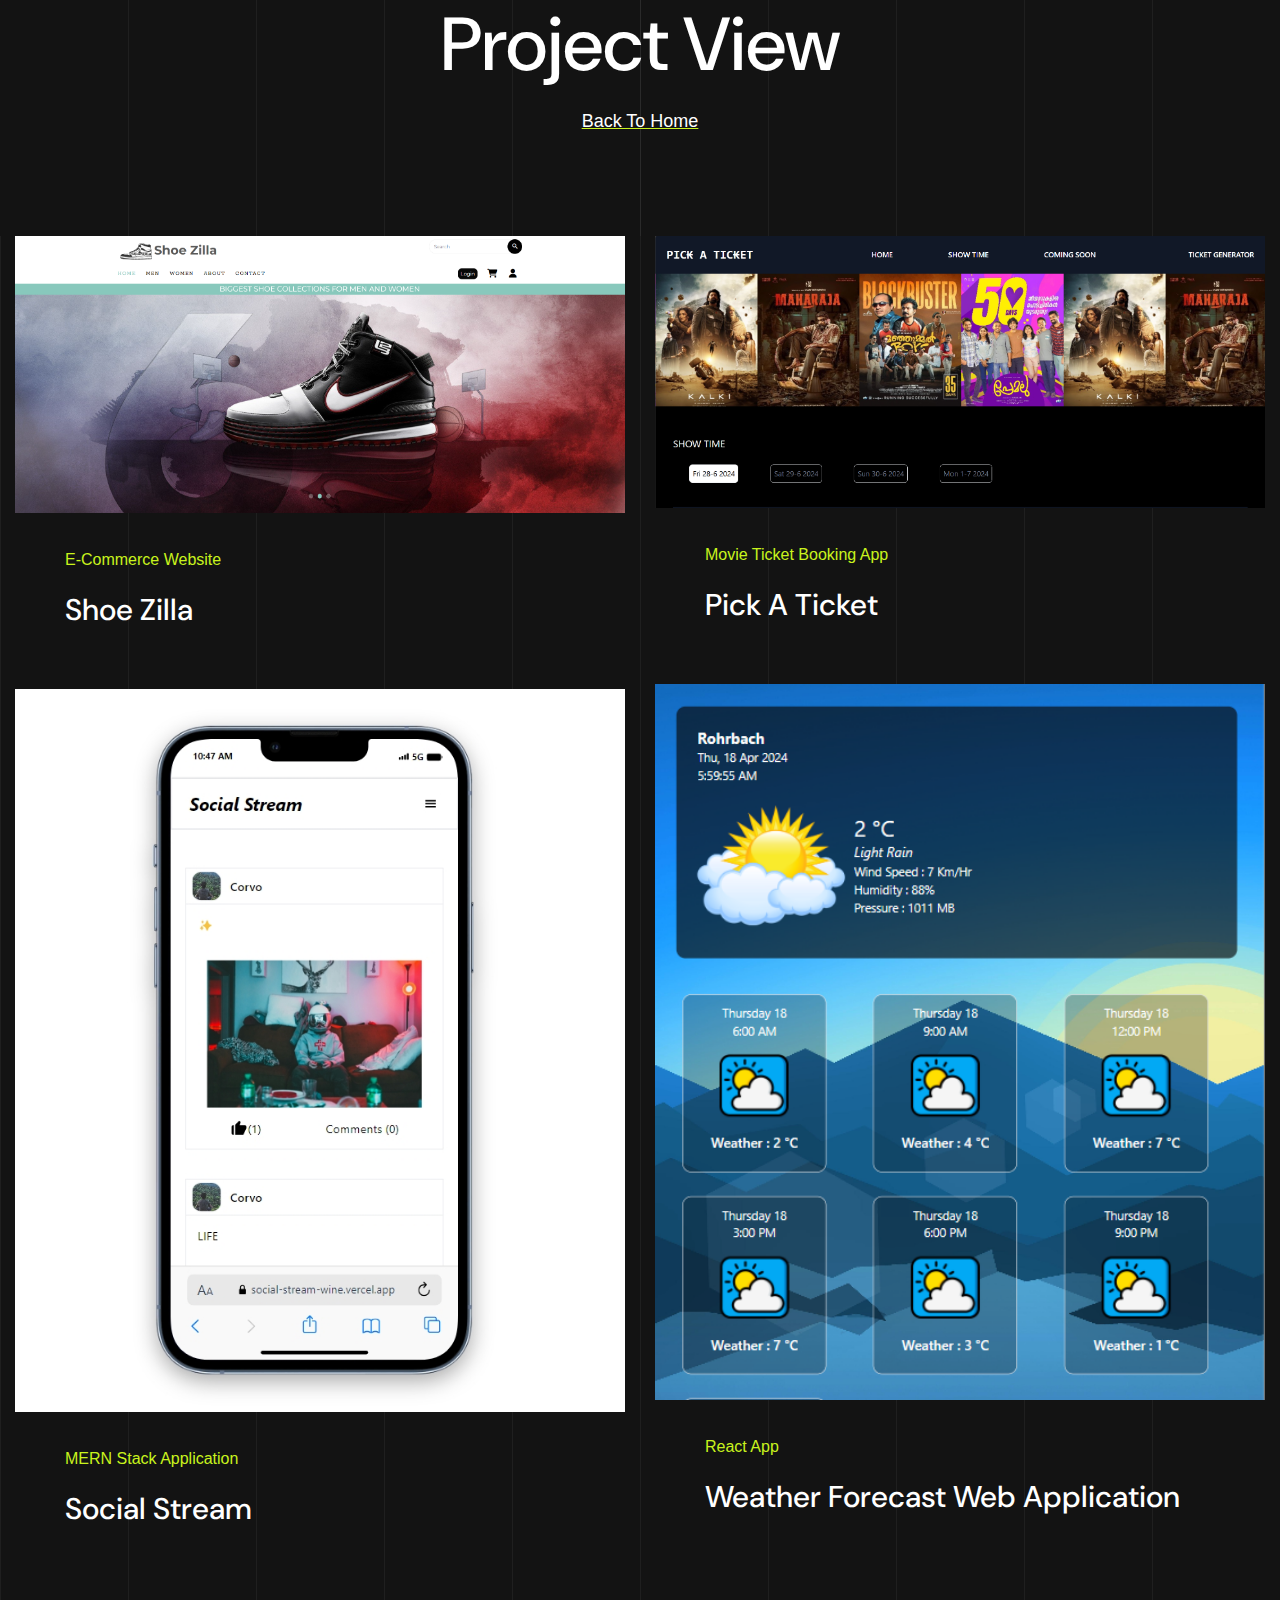
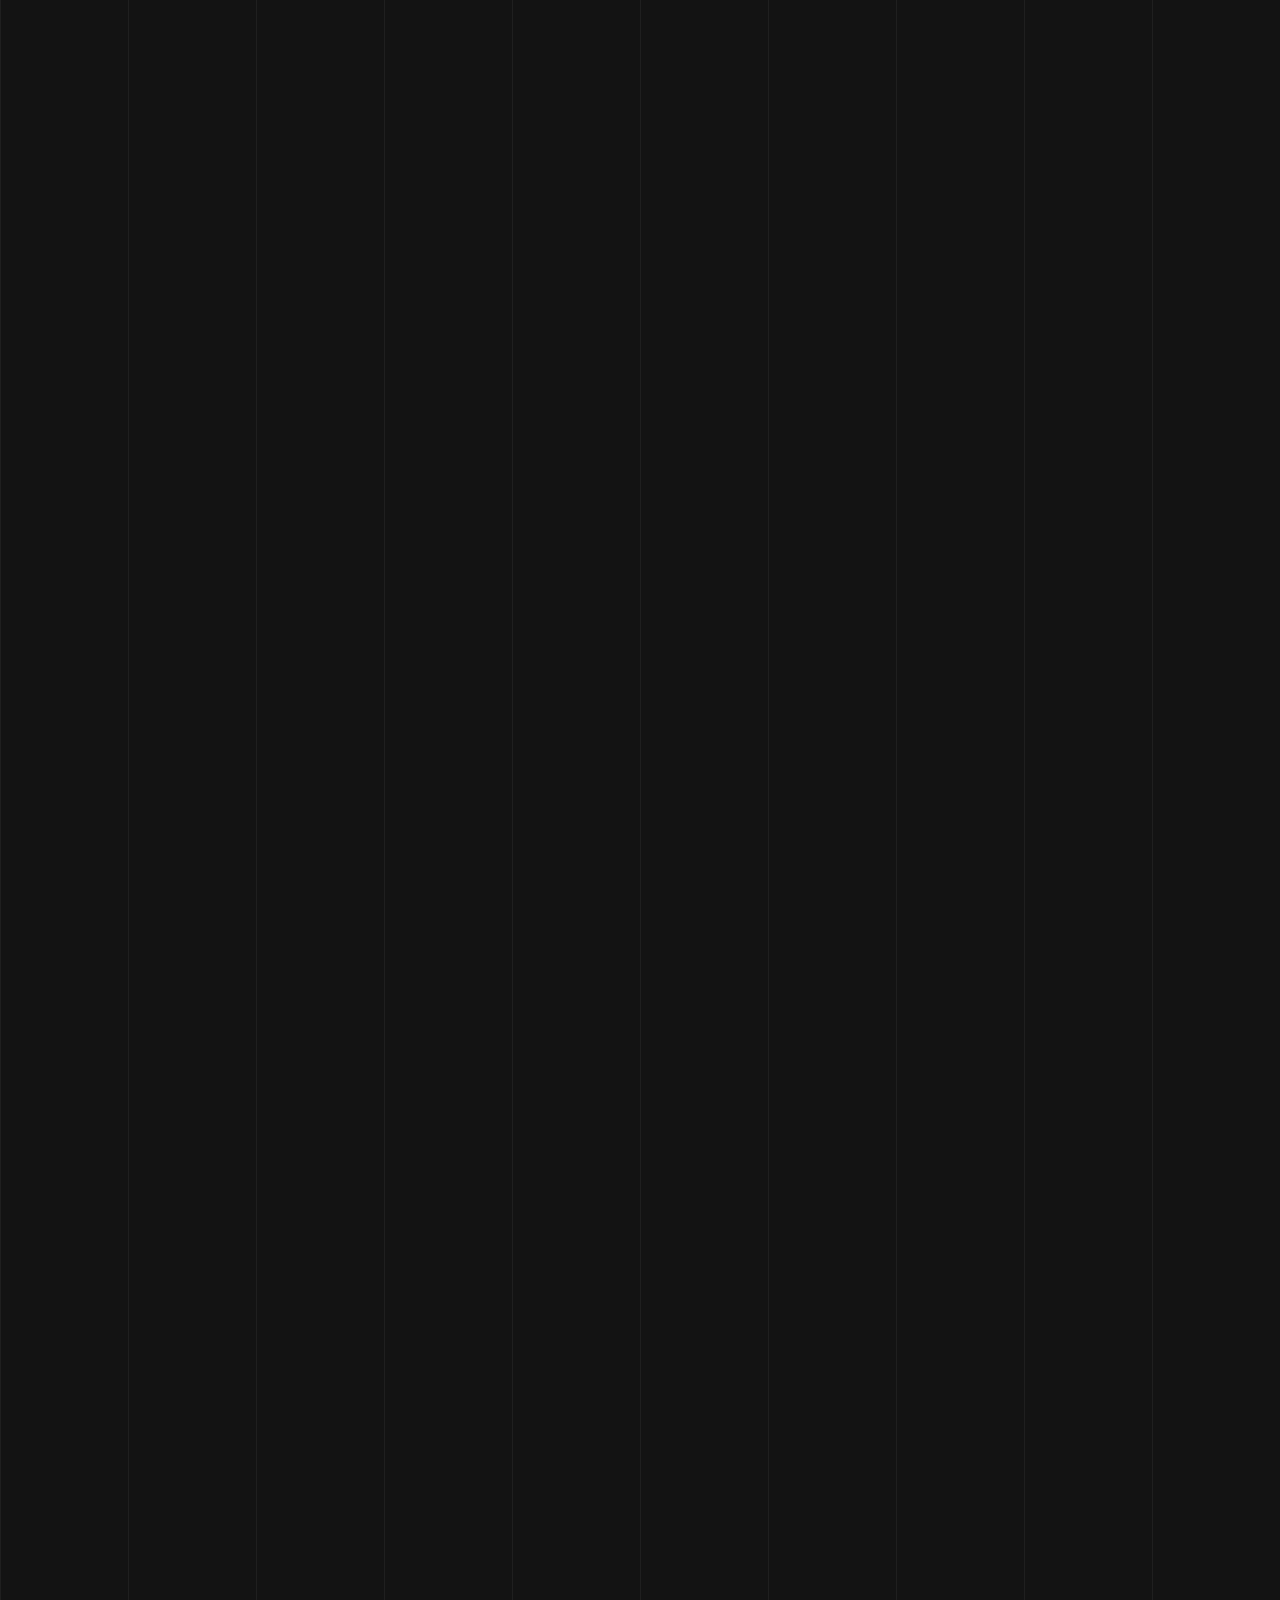
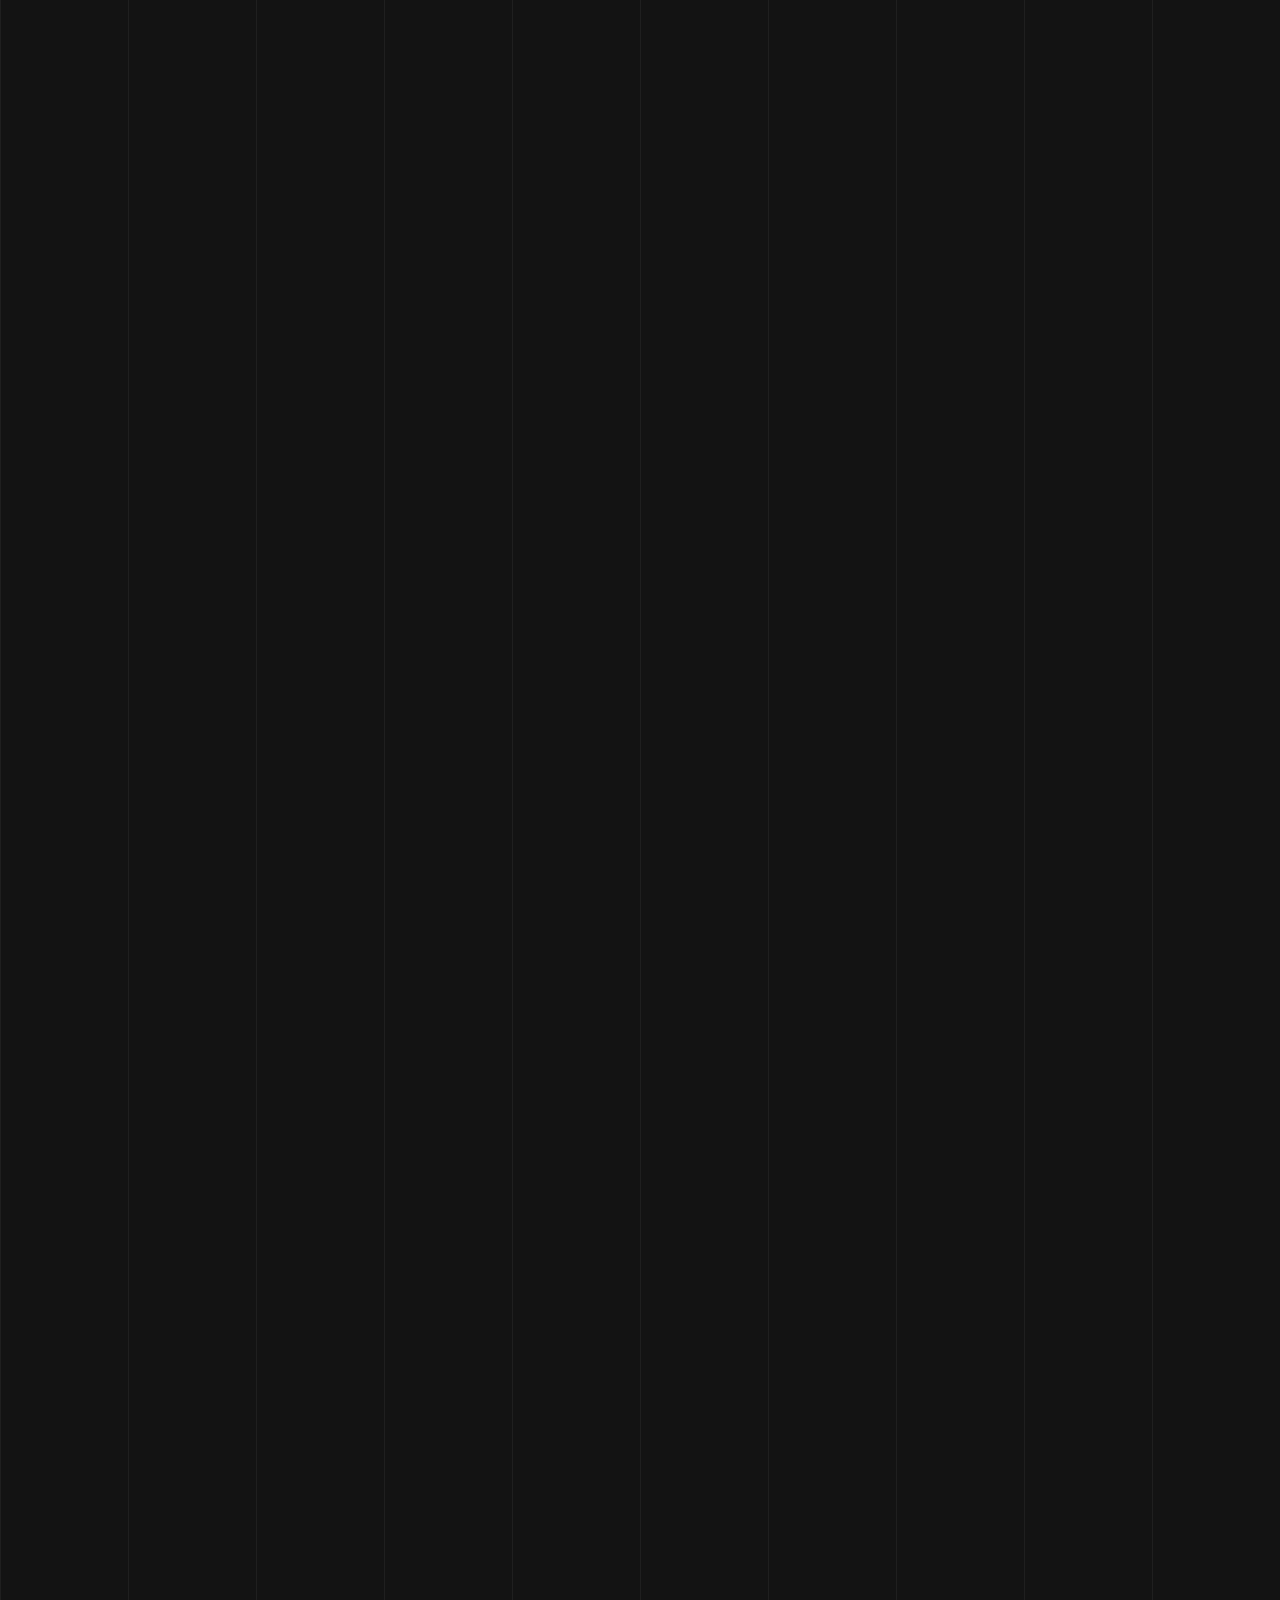
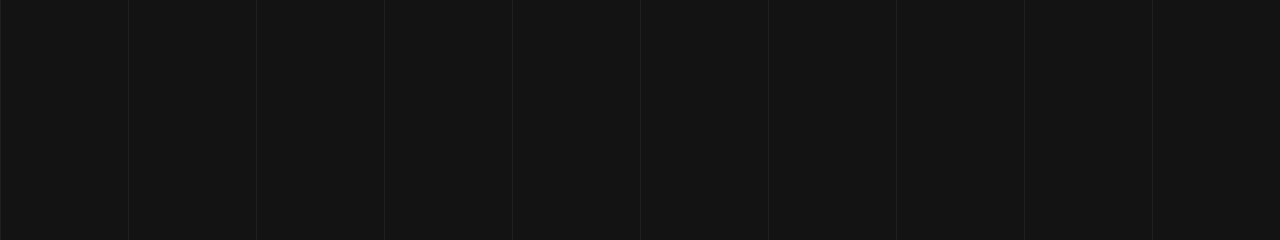
==== commit ca96f6b3: "blog app added" ====
--- a/projects.html
+++ b/projects.html
@@ -123,6 +123,21 @@
                             </div>
                         </div>
                     </div>
+                   
+
+                    <div class="col-lg-6 item design development apps">
+                        <div class="project-item style-two wow fadeInUp delay-0-4s">
+                            <div class="project-image">
+                                <img src="assets/images/projects/blogapp.png" alt="Project">
+                                <a href="https://blogpfc.vercel.app/" class="details-btn"><i class="far fa-arrow-right"></i></a>
+                            </div>
+                            <div class="project-content">
+                                <span class="sub-title">MERN Stack Application</span>
+                                <h3><a href="https://blogpfc.vercel.app/">Blog App</a></h3>
+                            </div>
+                        </div>
+                    </div>
+
 
                     <div class="col-lg-6 item design development apps">
                         <div class="project-item style-two wow fadeInUp delay-0-4s">
